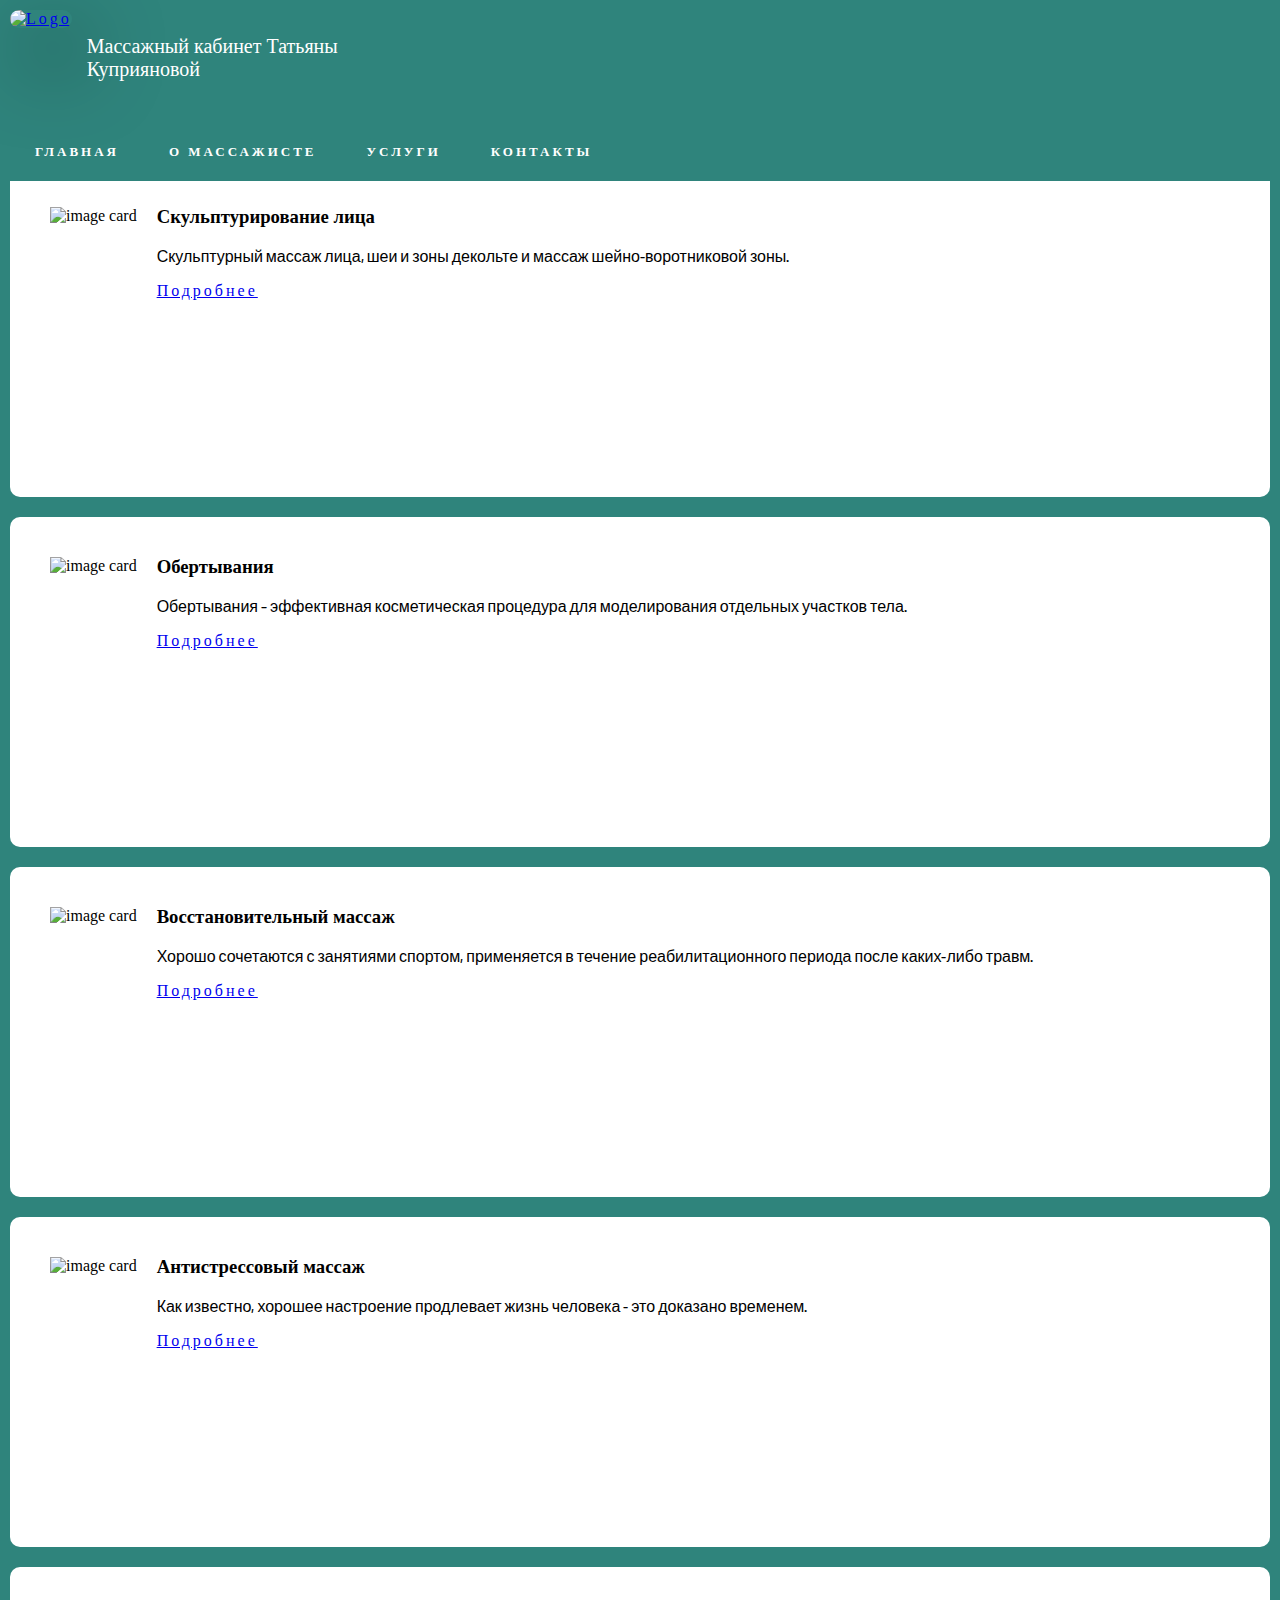
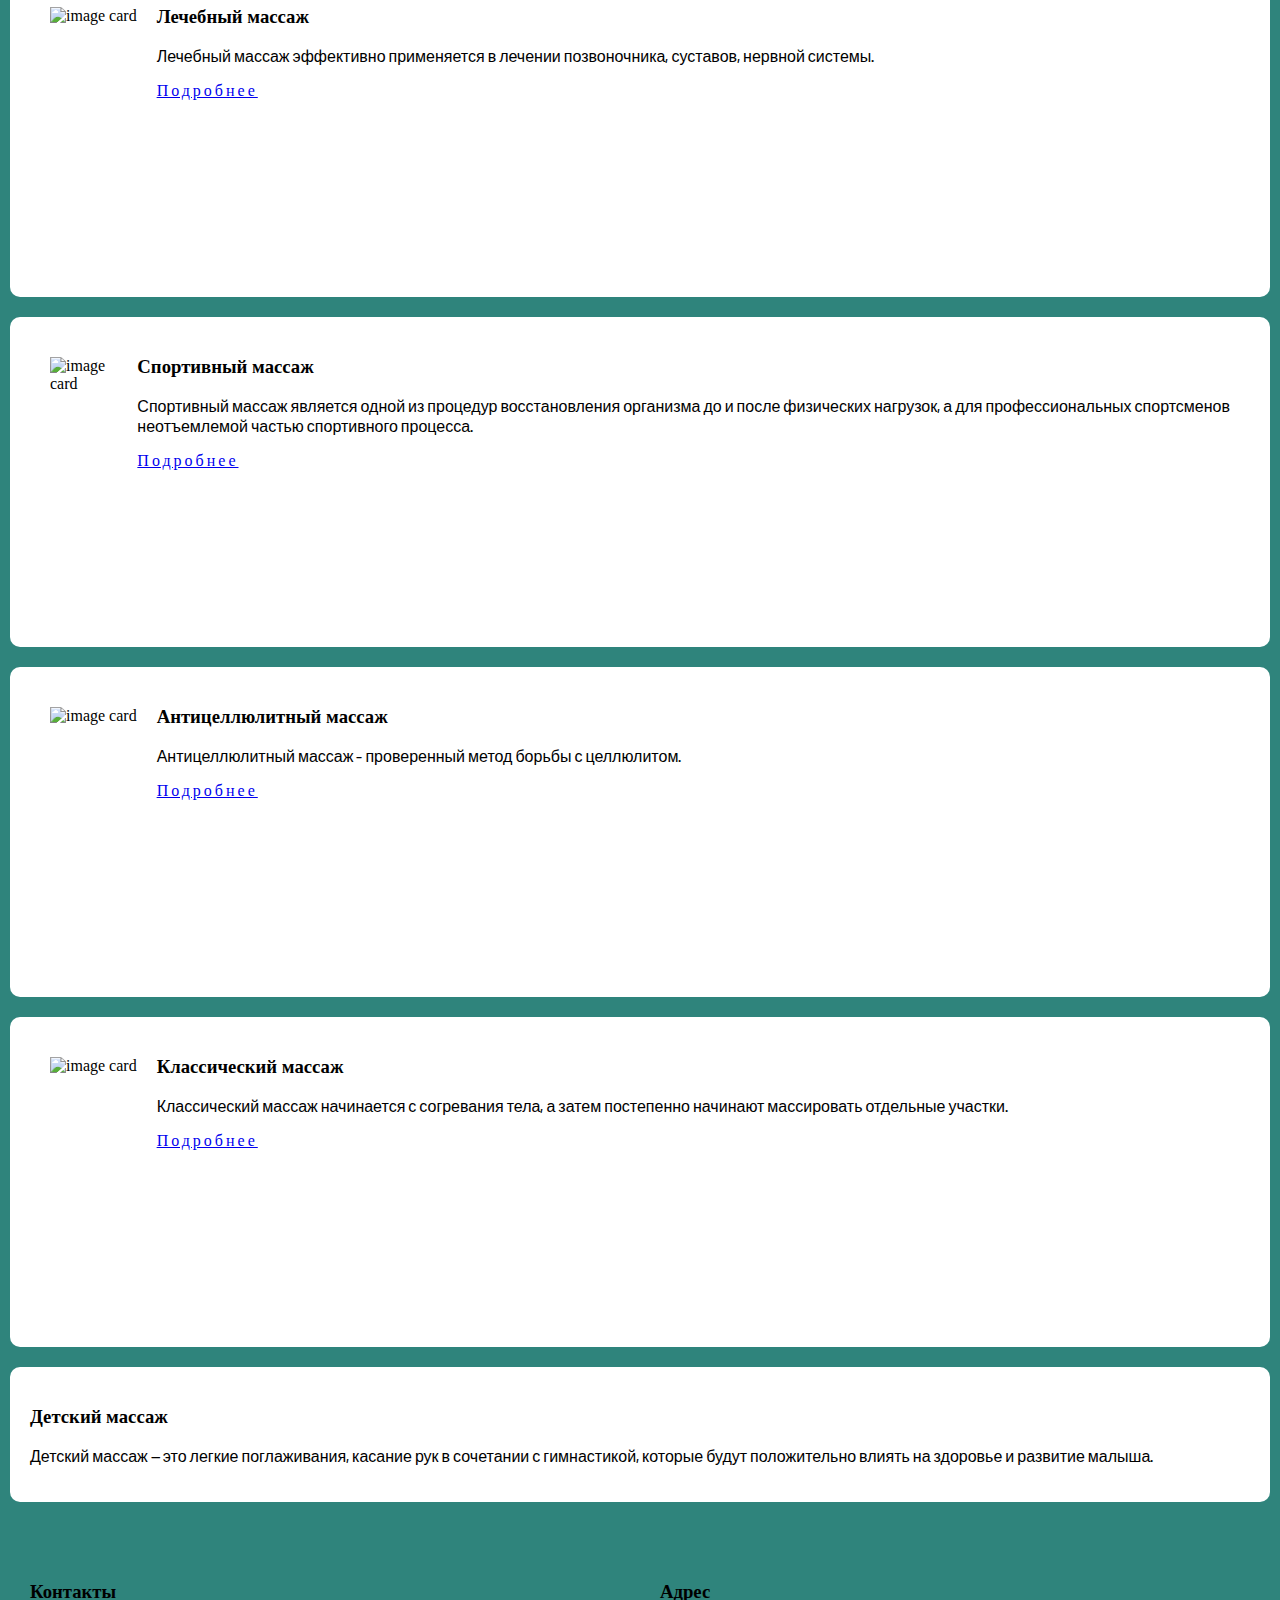
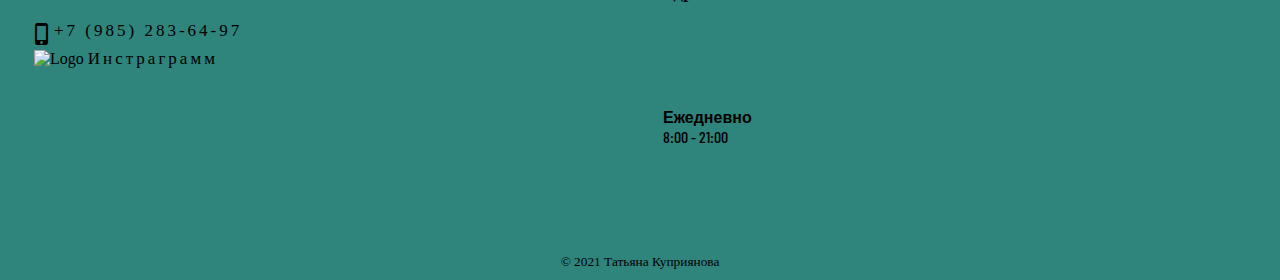
==== index.html @ c97d6aa7 "Add files via upload" ====
<!DOCTYPE html>
<html>
<head>
	<meta charset="utf-8">
	<link rel="icon" href="img/favicon.ico" type="image/x-icon">
	<link rel="stylesheet" href="style.css">
	<link rel="stylesheet" type="text/css" href="slick/slick.css"/>
	<link rel="stylesheet" type="text/css" href="slick/slick-theme.css"/>
	<link href="https://fonts.googleapis.com/icon?family=Material+Icons" rel="stylesheet">
	<title>Массажный кабинет</title>
</head>
<body>
<header>
	<div id = 'logo'>
		<div id = 'logo_img'>
		<a href='index.html'><img class = 'logo' src="img/5e7e1ae5230000e9360c6e22.jpeg" draggable="false" alt="Logo"></a>
		</div>
		<div id = 'logo_name'>
			<p class = 'logo'>Массажный кабинет Татьяны Куприяновой</a></p>
		</div>
	</div>
	<nav id="menu1">
		<ul>
			<li><a href="index.html">Главная</a></li>
			<li><a href="#about">О массажисте</a></li>
			<li><a href="#service">Услуги</a>
				<ul>
					<li><a href="#service1">Скульптурирование лица</a></li>
					<li><a href="#service2">Обертывания</a></li>
					<li><a href="#service3">Восстановительный массаж</a></li>
					<li><a href="#service4">Антистрессовый массаж</a></li>
					<li><a href="#service5">Лечебный массаж</a></li>
					<li><a href="#service6">Спортивный массаж</a></li>
					<li><a href="#service7">Антицеллюлитный массаж</a></li>
					<li><a href="#service8">Классический массаж</a></li>
					<li><a href="#service9">Детский массаж</a></li>
				</ul>
			<li><a href="#contacts">Контакты</a></li>
		</ul>
	</nav>
</header>
<main>
	<div>
		<div class="elfsight-app-0c6cd586-c4bd-4ff6-ac78-a3fc9d7bd676"></div>
		<div id='about' class='carousele'>
		<div>
		<!-- this slide should inherit the sizes attr from the parent slider -->
		<img data-lazy="http://placehold.it/350x300" data-srcset="https://sun1-87.userapi.com/impg/RnRpedPk7c_9NXOffRm4CZPkvdP63g7KFOJPzQ/6K5rhCkEQX4.jpg?size=1040x0&quality=90&sign=a286dcf688aa2703293b84e25fc6dfd3">
		</div>
		<div>
		<!-- this slide should inherit the sizes attr from the parent slider -->
		<img data-lazy="http://placehold.it/350x300" data-srcset="https://sun1-96.userapi.com/impg/a58ipj5fkNMoefYojb4qB9_1UT6IYLr1nAYjVw/DWvjhF6fzTs.jpg?size=1040x0&quality=90&sign=1e7408178809f531dddd45f06d3df07f">
		</div>
		</div>
	</div>
	<div id='service'>
		<div class="post">
		<img height="250" src="img/-oMe81TubPI.jpg" alt="image card">
		  <div>
			<h3 id='service1'>Скульптурирование лица</h3>
			<p>
			  Скульптурный массаж лица, шеи и зоны декольте и массаж шейно-воротниковой зоны.
			</p>
			<a href="service1.html">Подробнее</a>
		  </div>
		</div>
    <div class="post">
	<img height="250" src="" alt="image card">
      <div>
        <h3 id='service2'>Обертывания</h3>
        <p>
          Обертывания – эффективная косметическая процедура для моделирования отдельных участков тела.
        </p>
        <a href="service2.html">Подробнее</a>
      </div>
    </div>
    <div class="post">
	<img height="250" src="" alt="image card">
      <div>
        <h3 id='service3'>Восстановительный массаж</h3>
        <p>
          Хорошо сочетаются с занятиями спортом, применяется в течение реабилитационного периода после каких-либо травм.
        </p>
        <a href="service3.html">Подробнее</a>
      </div>
    </div>
	<div class="post">
	<img height="250" src="" alt="image card">
	<div>
        <h3 id='service4'>Антистрессовый массаж</h3>
        <p>
          Как известно, хорошее настроение продлевает жизнь человека - это доказано временем. 
        </p>
        <a href="service4.html">Подробнее</a>
      </div>
    </div>
	<div class="post">
	<img height="250" src="" alt="image card">
      <div>
        <h3 id='service5'>Лечебный массаж</h3>
        <p>
          Лечебный массаж эффективно применяется в лечении позвоночника, суставов, нервной системы. 
        </p>
        <a href="service5.html">Подробнее</a>
      </div>
    </div>
	<div class="post">
	<img height="250" src="" alt="image card">
      <div>
        <h3 id='service6'>Спортивный массаж</h3>
        <p>
          Спортивный массаж является одной из процедур восстановления организма до и после физических нагрузок, а для профессиональных спортсменов неотъемлемой частью спортивного процесса.
        </p>
        <a href="service6.html">Подробнее</a>
      </div>
    </div>
	<div class="post">
	<img height="250" src="" alt="image card">
      <div>
        <h3 id='service7'>Антицеллюлитный массаж</h3>
        <p>
          Антицеллюлитный массаж – проверенный метод борьбы с целлюлитом. 
        </p>
        <a href="service7.html">Подробнее</a>
      </div>
    </div>
	<div class="post">
	<img height="250" src="" alt="image card">
      <div>
        <h3 id='service8'>Классический массаж</h3>
        <p>
          Классический массаж начинается с согревания тела, а затем постепенно начинают массировать отдельные участки.
        </p>
        <a href="service8.html">Подробнее</a>
      </div>
    </div>
	<div class="post">
      <div>
        <h3 id='service9'>Детский массаж</h3>
        <p>
          Детский массаж — это легкие поглаживания, касание рук в сочетании с гимнастикой, которые будут положительно влиять на здоровье и развитие малыша.
        </p>
      </div>
    </div>
  </div>
</main>
<footer>
  <div>
    <div id='contacts'>
      <div class="footer-columns">
        <div class="footer-column">
          <h3>Контакты</h3>
		  <span class="material-icons">phone_iphone</span>
		  <a href='tel:+79852836497'>+7 (985) 283-64-97</a><br>
		  &nbsp;<img src="https://www.instagram.com/static/images/ico/favicon.svg/fc72dd4bfde8.svg' draggable="false" alt="Logo">&nbsp;
		  <a href='https://www.instagram.com/kupriianova5999/' target="_blank">Инстраграмм</a><br>
        </div>
		<div class="footer-column">
          <h3>Адрес</h3>
		  <table>
			<tr>
				<td><p><strong>Ежедневно&nbsp;</strong><br>8:00 - 21:00&nbsp;</p></td>
				<td><iframe src="https://www.google.com/maps/embed?pb=!1m18!1m12!1m3!1d2344.2650342462152!2d37.5147690158638!3d54.01582008012487!2m3!1f0!2f0!3f0!3m2!1i1024!2i768!4f13.1!3m3!1m2!1s0x4134122881dcce2d%3A0x10c838570ca3eabf!2z0YPQuy4g0KHQvtCy0LXRgtGB0LrQsNGPLCA1LCDQqdC10LrQuNC90L4sINCi0YPQu9GM0YHQutCw0Y8g0L7QsdC7LiwgMzAxMjQ1!5e0!3m2!1sru!2sru!4v1635286906871!5m2!1sru!2sru" width="300" height="200" style="border:0;" allowfullscreen="" loading="lazy"></iframe></td>
			</tr>
			</table>
        </div>
      </div>
    </div>
    <center>
      <small>&copy; 2021 Татьяна Куприянова</small>
    </center>
  </div>
</footer>
<script src="https://apps.elfsight.com/p/platform.js" defer></script>
<script src="https://code.jquery.com/jquery-2.2.0.min.js" type="text/javascript"></script>
<script src="./slick/slick.js" type="text/javascript" charset="utf-8"></script>
<script type="text/javascript">
	$(document).ready(function(){
		$('.carousele').slick({
			arrows: false,
			autoplay: true,
		});
    });
</script>
</body>
</html>
---- style.css ----
@import url('https://fonts.googleapis.com/css2?family=Barlow+Condensed:wght@300&family=Permanent+Marker&display=swap');

body {
	margin: 0px;
}

h1, h2, h3, h4, h5 {
  font-family: 'Permanent Marker', cursive;
  font-weight: 700;
}

header {
	width: 100%;
	position: fixed;
	top: 0px;
	z-index: 70;
}

#logo div{
	display: inline-block;
	height: 55px;
	margin-bottom: 70px;
}


img.logo {
	border-radius: 55px;
	width: 200px;
	-webkit-box-shadow: 12px 29px 81px 0px rgba(0,0,0,0.75);
	-moz-box-shadow: 12px 29px 81px 0px rgba(0,0,0,0.75);
	box-shadow: 12px 29px 81px 0px rgba(0,0,0,0.75);
}

div #logo_name {
	margin: 15px;
	height: 50px;
    position: absolute;
    top: 0;
    bottom: 0;
}

p.logo {
	width: 300px;
	font-family: 'Permanent Marker', cursive;
	font-weight: 333;
	font-size: 20px;
	color: white;
}

p {
  font-family: 'Barlow Condensed', sans-serif;
  font-weight: 500;
}

a {
	font-family: 'Permanent Marker', cursive;
	font-weight: 500;
	letter-spacing: 3px;

}

a.error {
	font-family: 'Permanent Marker', cursive;
	font-weight: inherit;
	color: black;
}

header, footer {
  background-color: #2f847c;
  padding: 10px;
}

#menu1{
position: relative;
display: block;
width: 100%;
height: auto;
z-index: 10;
}

#menu1 ul{
position: relative;
display: block;
margin: 0px;
padding: 0px;
width: 100%;
height: auto;
list-style: none;
}

#menu1 > ul::after{
display: block;
width: 100%;
height: 0px;
clear: both;
content: " ";
}

#menu1 ul li{
position: relative;
display: block;
float: left;
width: auto;
height: auto;
}

#menu1 ul li a{
display: block;
padding: 9px 25px 0px 25px;
font-size: 13px;
line-height: 1.3em;
text-decoration: none;
font-weight: bold;
text-transform: uppercase;
height: 36px;
box-sizing: border-box;
color: white;
}

#menu1 ul li ul{
position: absolute;
top: 36px;
left: 0px;
display: none;
width: 200px;
background: #2f847c;
}

#menu1 ul li:hover ul{
display: block;
}

#menu1 ul li ul li{
float: none;
width: 100%;
}

#menu1 ul li ul li a{
display: block;
text-transform: none;
height: auto;
padding: 7px 25px;
width: 100%;
box-sizing: border-box;
border-top: 1px solid #ffffff;
color: white;
}

#menu1 ul li ul li:first-child a{
border-top: 0px;
}

main {
  padding: 10px;
  background-color: #2f847c;
}

div.elfsight-app-0c6cd586-c4bd-4ff6-ac78-a3fc9d7bd676 {
	background-color: #2f847c;
	margin-top: 111px;
}

div.error {
	background-color: #2f847c;
	margin-top: 300px;
}

.carousele {
	margin: 10px;
}
.carousele div img {
	width: 100%
}

#about:before, #service:before, #service1:before, #service2:before, #service3:before, #service4:before, #service5:before, #service6:before, #service7:before, #service8:before, #service9:before, #contacts:before, #error:before {
	display: block;
	content: "";
	height: 195px;
	margin: -195px 0 0;
}

div.post_page {
	margin-top: 175px;
}

.post {
  background-color: white;
  padding: 20px;
  border-radius: 10px;
  margin-bottom: 20px;
  display: flex;
  width: auto;
}

.post img {
  margin: 20px;
}

.footer-columns {
  display: flex;
}

.footer-column {
  flex: 50%;
  margin: 20px;
}

.post-info {
color: grey;
}

.info {
	background-color: white;
	padding: 20px;
	border-radius: 10px;
	margin-top: 10px;
}

.video iframe {
	width: 100%;
	max-width: 560px;
	height: 315px;
}

@media(max-width: 680px) {
	.video iframe {
		max-width: 100%;
		height: 315px;
	}
}

@media(max-width: 4800px) {
	.video iframe {
		height: 250px;
	}
}

.address {
margin-top: 0px;
margin-bottom: 10px;
}

.footer-column a {
	font-size: 17px;
	line-height: 1.1em;
	text-decoration: none;
	color: black;
    position: absolute;
}
.date {
color: silver;
margin-top: 0px;
margin-bottom: 10px;
}
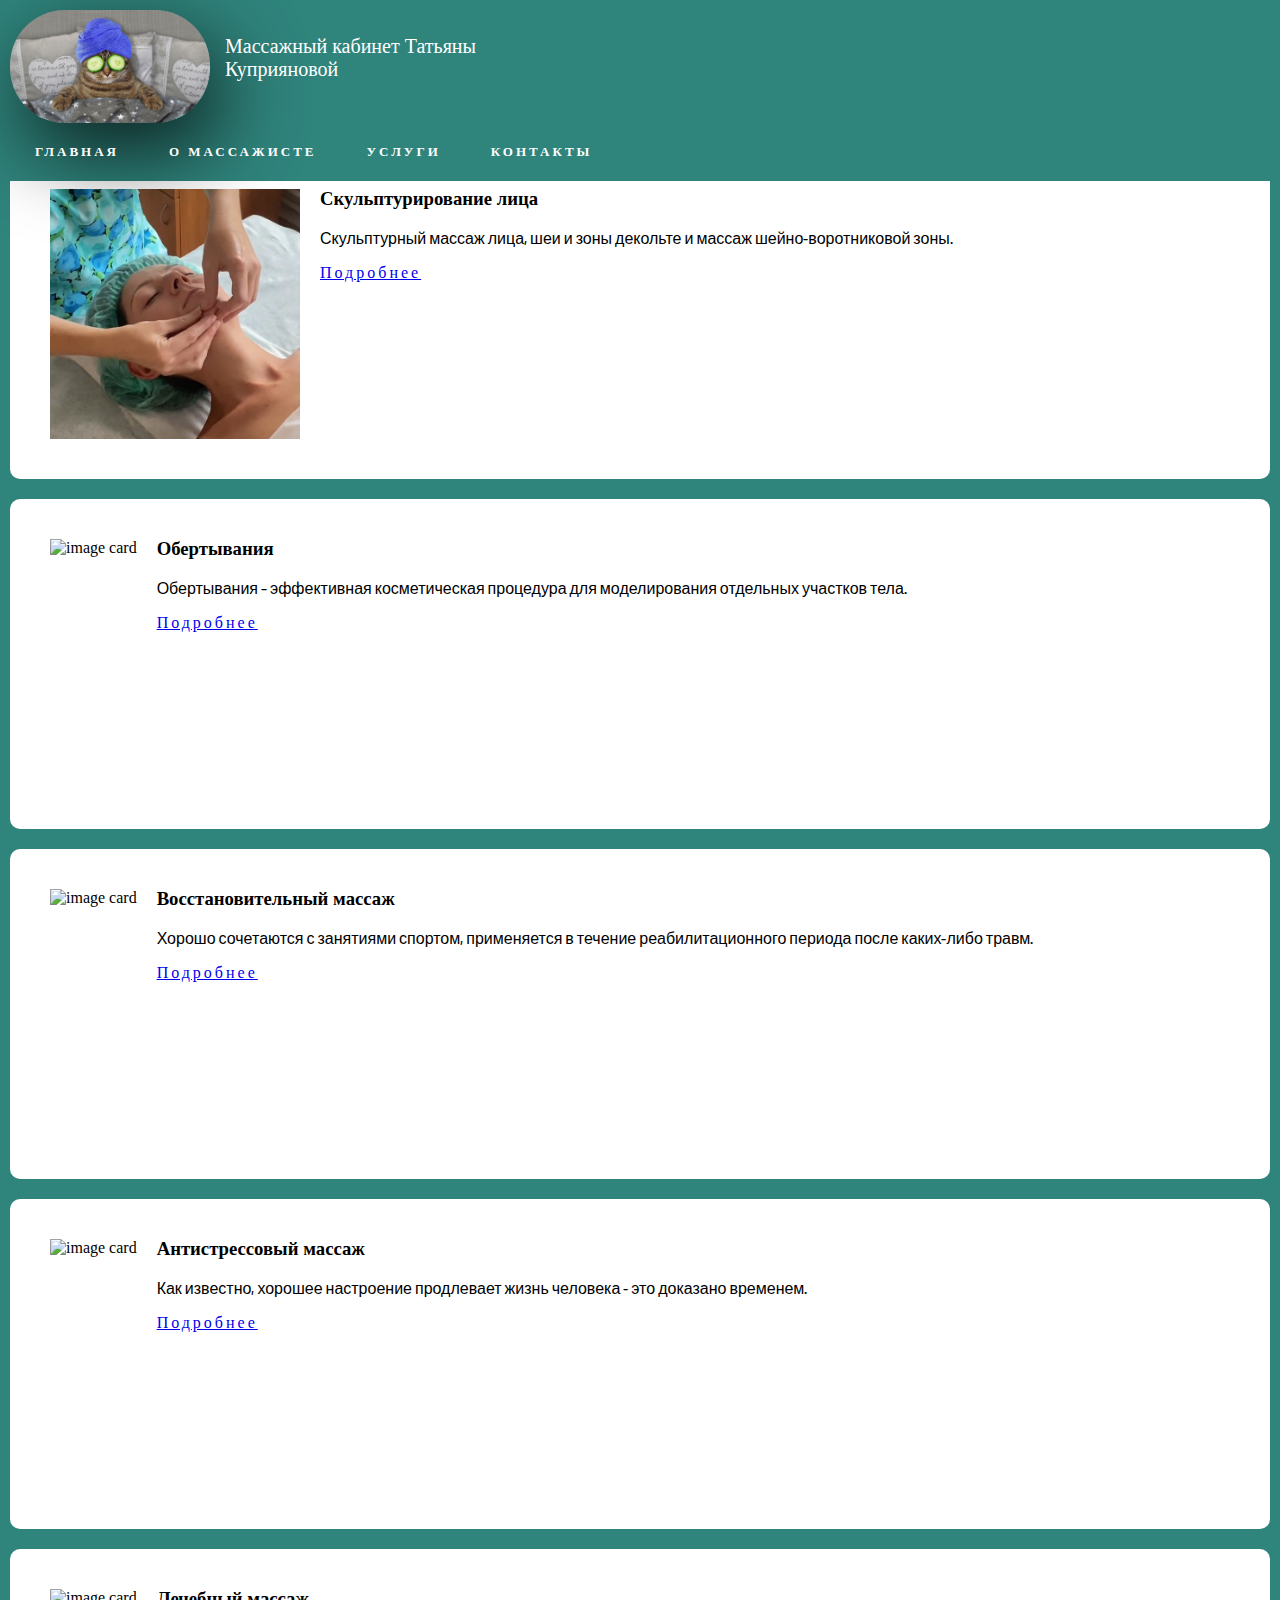
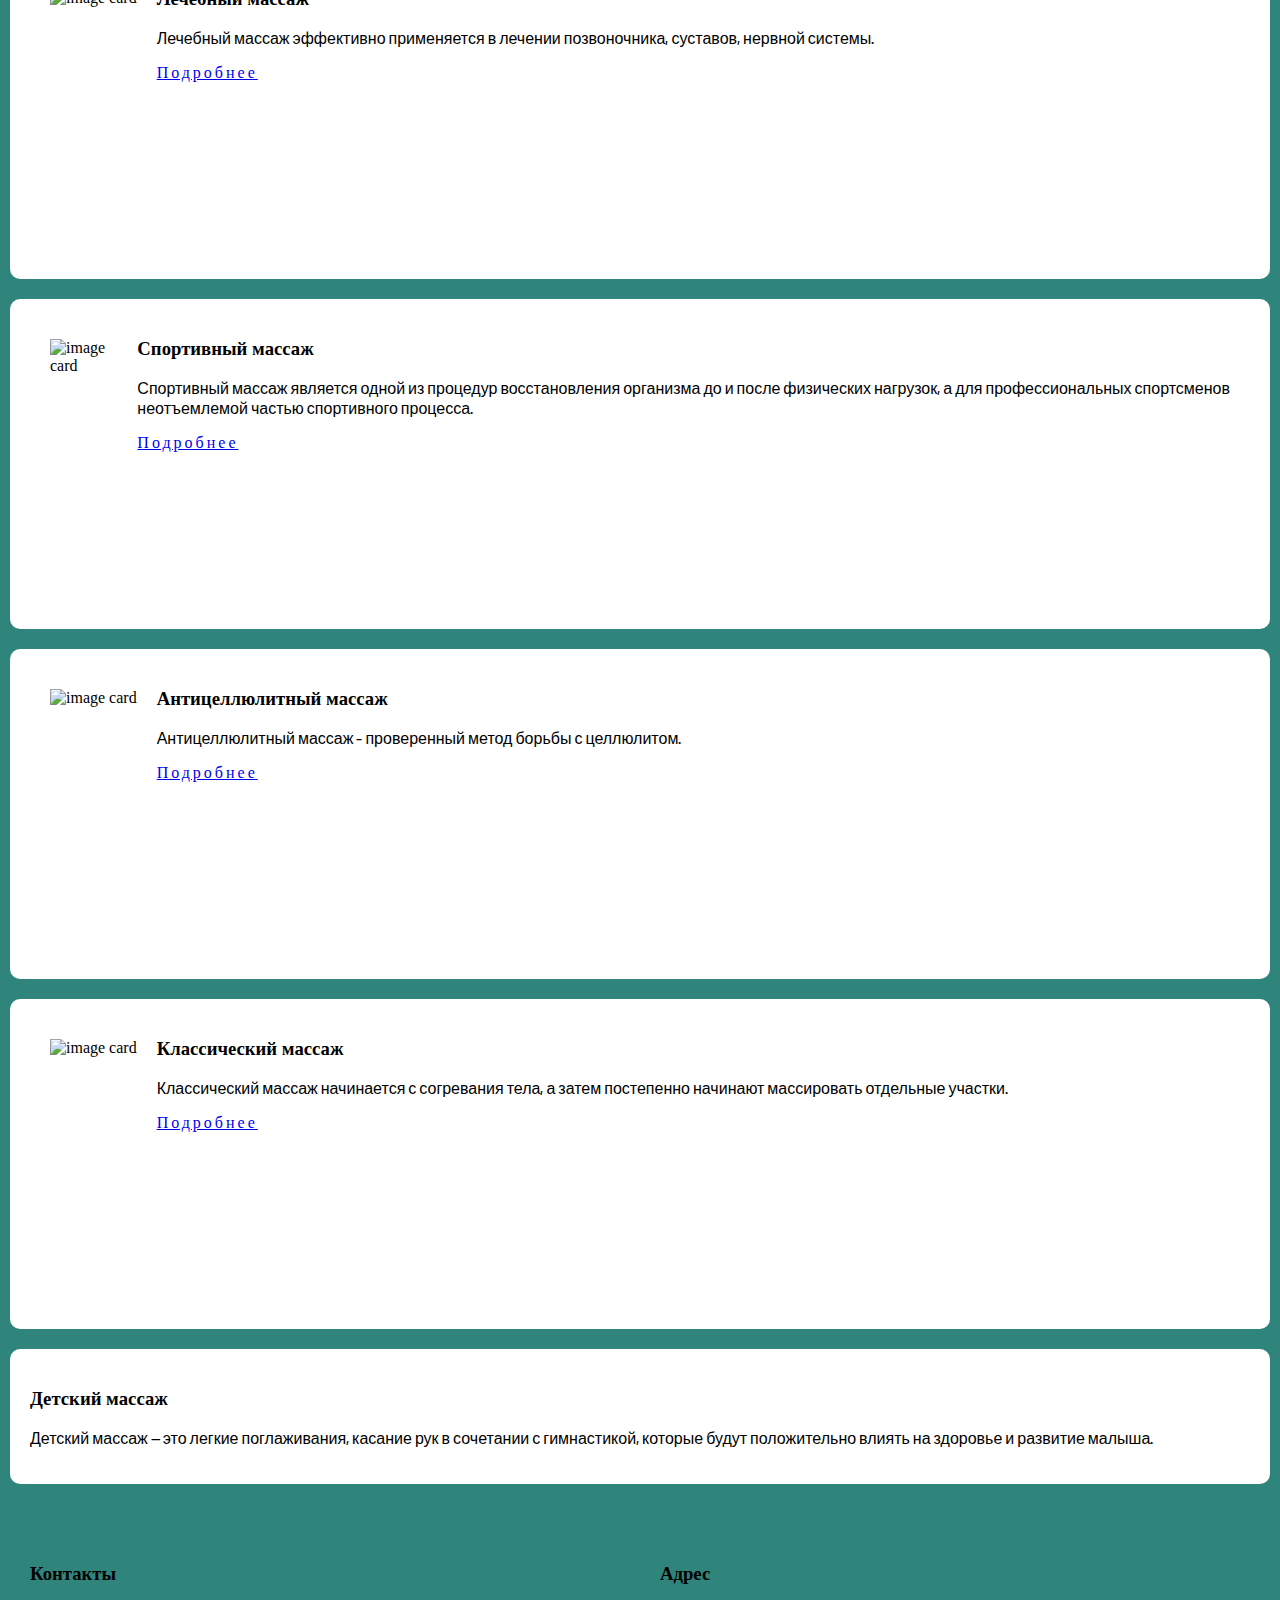
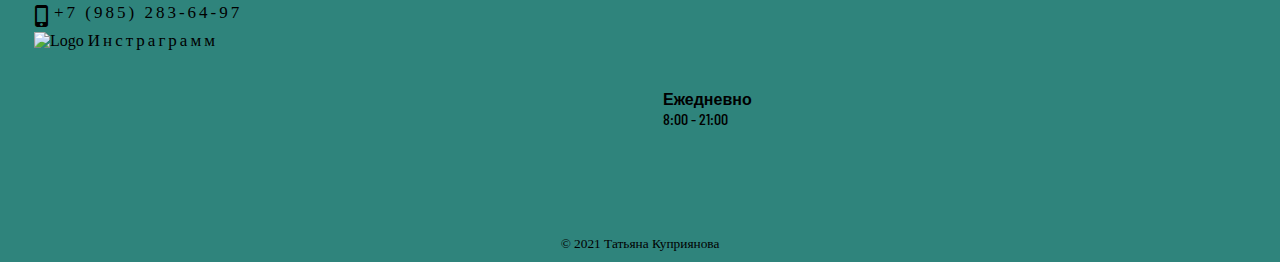
==== commit 6c32a2ad: "Update index.html" ====
--- a/index.html
+++ b/index.html
@@ -7,6 +7,7 @@
 	<link rel="stylesheet" type="text/css" href="slick/slick.css"/>
 	<link rel="stylesheet" type="text/css" href="slick/slick-theme.css"/>
 	<link href="https://fonts.googleapis.com/icon?family=Material+Icons" rel="stylesheet">
+	<link rel="icon" href="img/spa_black_24dp.svg" type="image/x-icon">
 	<title>Массажный кабинет</title>
 </head>
 <body>
@@ -183,4 +184,4 @@
     });
 </script>
 </body>
-</html>+</html>
